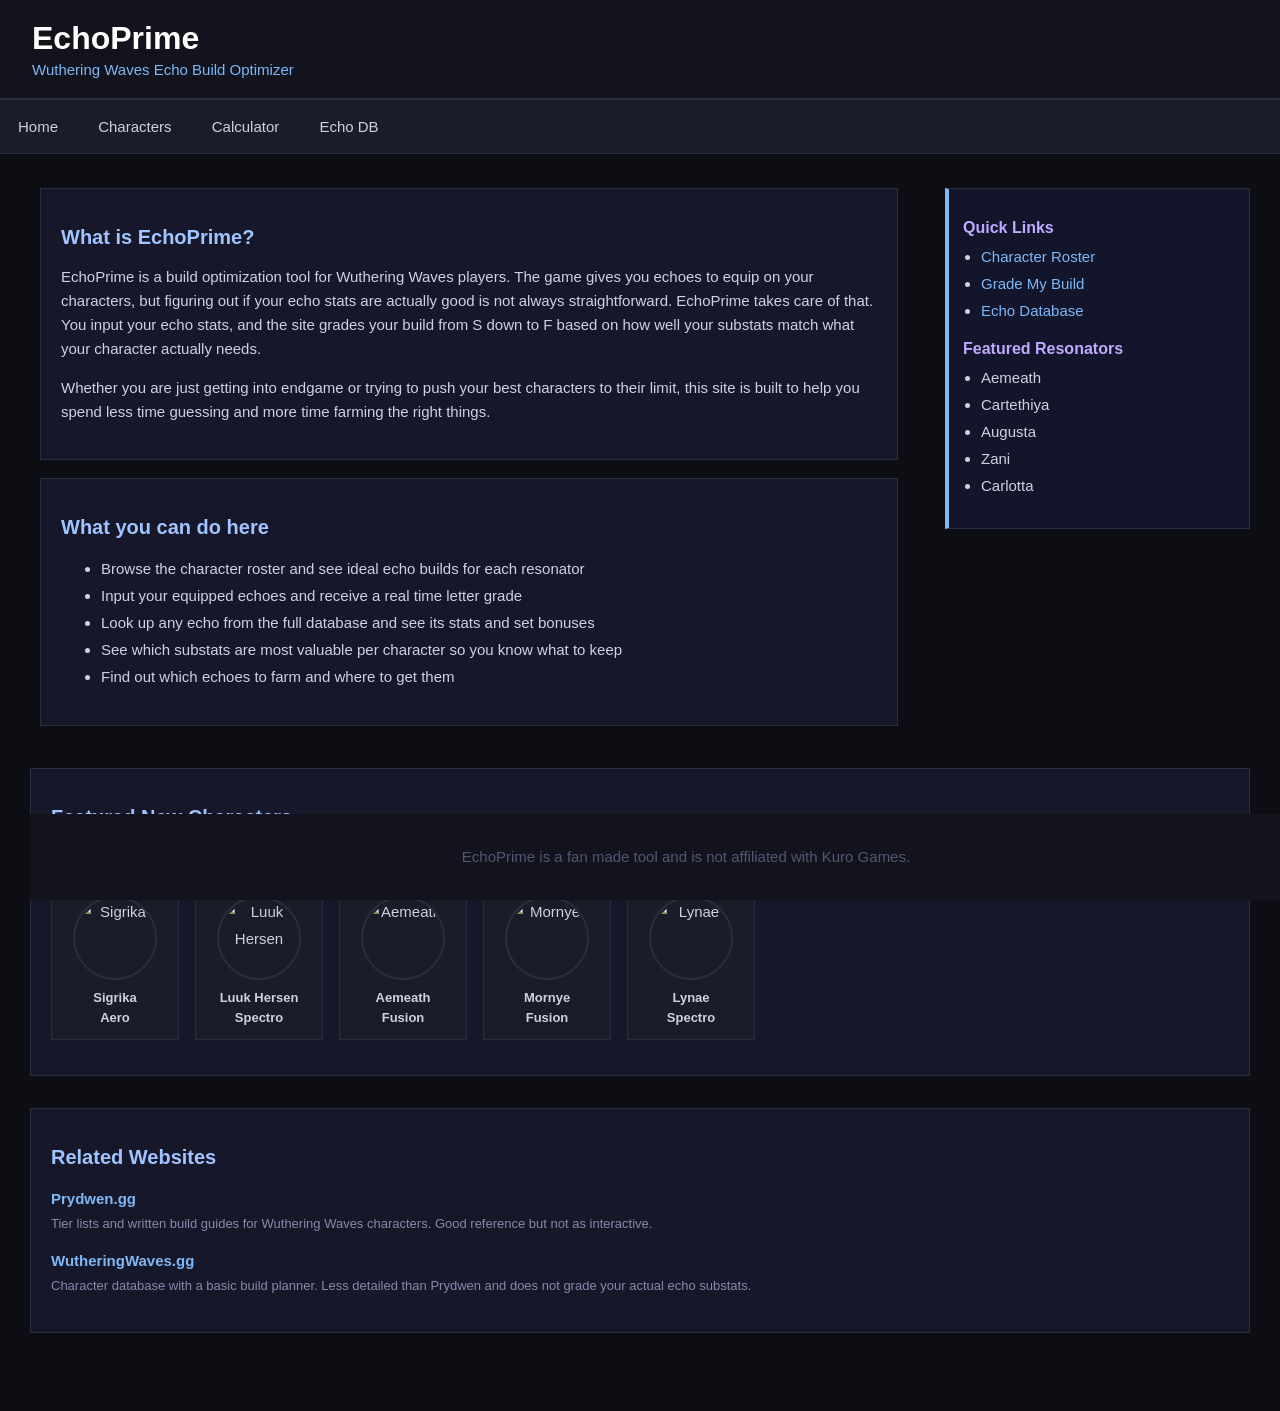
==== index.html @ c1d9895e "Add files via upload" ====
<!DOCTYPE html>
<html lang="en">

    <head>
        <meta charset="UTF-8">
        <meta name="viewport" content="width=device-width, initial-scale=1.0">
        <title>EchoPrime: Home</title>
        <link rel="stylesheet" href="echoprime.css">
    </head>

    <body>

        <header>
            <h1>EchoPrime</h1>
            <h2>Wuthering Waves Echo Build Optimizer</h2>
        </header>

        <nav>
            <ul>
                <li><a href="index.html">Home</a></li>
                <li><a href="characters.html">Characters</a></li>
                <li><a href="calculator.html">Calculator</a></li>
                <li><a href="echodb.html">Echo DB</a></li>
            </ul>
        </nav>

        <div class="wrapper">

            <main>

                <section>
                    <h2>What is EchoPrime?</h2>
                    <p>EchoPrime is a build optimization tool for Wuthering Waves players. The game gives you echoes to equip on your characters, 
                        but figuring out if your echo stats are actually good is not always straightforward. EchoPrime takes care of that. 
                        You input your echo stats, and the site grades your build from S down to F based on how well your substats match what your 
                        character actually needs.</p>

                    <p>Whether you are just getting into endgame or trying to push your best characters to their limit, this site is built 
                        to help you spend less time guessing and more time farming the right things.</p>
                </section>

                <article>
                    <h2>What you can do here</h2>
                    <ul>
                        <li>Browse the character roster and see ideal echo builds for each resonator</li>
                        <li>Input your equipped echoes and receive a real time letter grade</li>
                        <li>Look up any echo from the full database and see its stats and set bonuses</li>
                        <li>See which substats are most valuable per character so you know what to keep</li>
                        <li>Find out which echoes to farm and where to get them</li>
                    </ul>
                </article>

            </main>

            <aside>
                <h3>Quick Links</h3>
                <ul>
                    <li><a href="characters.html">Character Roster</a></li>
                    <li><a href="calculator.html">Grade My Build</a></li>
                    <li><a href="echodb.html">Echo Database</a></li>
                </ul>

                <h3>Featured Resonators</h3>
                <ul>
                    <li>Aemeath</li>
                    <li>Cartethiya</li>
                    <li>Augusta</li>
                    <li>Zani</li>
                    <li>Carlotta</li>
                </ul>
            </aside>

            <div class="clear"></div>

            <section class="chars">
                <h2>Featured New Characters</h2>
                <p>Click a character to view their recommended echo build and grade your own setup.</p>

                <ul class="char-grid">

                    <li class="char-card">
                        <a href="characters.html#Sigrika">
                            <img src="img/sigrika.png" alt="Sigrika" width="80" height="80">
                            <p>Sigrika</p>
                            <p class="char-element">Aero</p>
                        </a>
                    </li>

                    <li class="char-card">
                        <a href="characters.html#LuukHersen">
                            <img src="img/luuk_hersen.png" alt="Luuk Hersen" width="80" height="80">
                            <p>Luuk Hersen</p>
                            <p class="char-element">Spectro</p>
                        </a>
                    </li>

                    <li class="char-card">
                        <a href="characters.html#Aemeath">
                            <img src="img/aemeath.png" alt="Aemeath" width="80" height="80">
                            <p>Aemeath</p>
                            <p class="char-element">Fusion</p>
                        </a>
                    </li>

                    <li class="char-card">
                        <a href="characters.html#Mornye">
                            <img src="img/mornye.png" alt="Mornye" width="80" height="80">
                            <p>Mornye</p>
                            <p class="char-element">Fusion</p>
                        </a>
                    </li>

                    <li class="char-card">
                        <a href="characters.html#Lynae">
                            <img src="img/lynae.png" alt="Lynae" width="80" height="80">
                            <p>Lynae</p>
                            <p class="char-element">Spectro</p>
                        </a>
                    </li>

                </ul>
            </section>

            <div class="clear"></div>

            <section class="related">
                <h2>Related Websites</h2>
                <ul class="related-list">
                    <li>
                        <a href="https://www.prydwen.gg/wuthering-waves/" target="_blank">Prydwen.gg</a>
                        <p>Tier lists and written build guides for Wuthering Waves characters. Good reference but not as interactive.</p>
                    </li>
                    <li>
                        <a href="https://wutheringwaves.gg/" target="_blank">WutheringWaves.gg</a>
                        <p>Character database with a basic build planner. Less detailed than Prydwen and does not grade your actual echo substats.</p>
                    </li>
                </ul>
            </section>

            <div class="clear"></div>

            <footer>
                <p>EchoPrime is a fan made tool and is not affiliated with Kuro Games.</p>
            </footer>

        </div>

    </body>

</html>
---- echoprime.css ----
/* echoprime.css */

body {
    background-color: #0d0e14;
    font-family: Arial, sans-serif;
    margin: 0px;
    padding: 0px;
    color: #d0d0e0;
    min-height: 100vh;
}

a:link {
    color: #7eb8f7;
    text-decoration: none;
}

a:visited {
    color: #7eb8f7;
    text-decoration: none;
}

a:hover {
    color: #b89bff;
    text-decoration: underline;
}

a:active {
    color: #b89bff;
    text-decoration: underline;
}

h1 {
    color: #ffffff;
    font-size: 32px;
    margin: 0px;
}

h2 {
    color: #a0c4ff;
    font-size: 20px;
}

h3 {
    color: #c0aaff;
    font-size: 16px;
    margin-bottom: 6px;
}

p {
    font-size: 15px;
    line-height: 1.6;
}

ul {
    font-size: 15px;
    line-height: 1.8;
}

.left {
    float: left;
}

.right {
    float: right;
}

.clear {
    clear: both;
}

/* Semantic Elements */

header {
    background-color: #12131c;
    padding: 20px 32px;
    border-bottom: 2px solid #2a2d42;
}

header h2 {
    color: #7eb8f7;
    font-size: 15px;
    font-weight: normal;
    margin: 4px 0px 0px 0px;
}

nav {
    background-color: #1a1c28;
    padding: 0px;
    border-bottom: 1px solid #2a2d42;
}

nav ul {
    list-style-type: none;
    padding: 0px;
    margin: 0px;
}

nav ul li {
    display: inline-block;
}

nav ul li a:link,
nav ul li a:visited {
    display: block;
    padding: 13px 18px;
    color: #d0d0e0;
    text-decoration: none;
}

nav ul li a:hover {
    background-color: #2a2d42;
    color: #b89bff;
    text-decoration: none;
}

.wrapper {
    width: auto;
    margin: 0 auto;
    padding: 10px 30px 60px 30px;
}

main {
    box-sizing: border-box;
    float: left;
    width: 72%;
    padding: 10px;
}

section {
    background-color: #16182a;
    padding: 20px;
    border: 1px solid #2a2d42;
    margin: 0px 0px 18px 0px;
    margin-top: 14px;
}

article {
    background-color: #16182a;
    padding: 20px;
    border: 1px solid #2a2d42;
    margin: 0px 0px 18px 0px;
    margin-top: 14px;
}

aside {
    box-sizing: border-box;
    background-color: #13152b;
    padding: 14px;
    border: 1px solid #2a2d42;
    border-left: 4px solid #7eb8f7;
    float: right;
    width: 25%;
    margin-top: 24px;
    font-size: 14px;
}

aside ul {
    padding-left: 18px;
    margin-top: 4px;
}

/* Character grid */

.chars {
    width: 100%;
    box-sizing: border-box;
}

.char-grid {
    list-style-type: none;
    padding: 0px;
    display: flex;
    flex-wrap: wrap;
    gap: 16px;
    margin-top: 14px;
}

.char-card {
    background-color: #1a1c28;
    border: 1px solid #2a2d42;
    width: 110px;
    text-align: center;
    padding: 10px 8px;
}

.char-card a {
    display: block;
    text-decoration: none;
    color: #d0d0e0;
}

.char-card img {
    display: block;
    margin: 0 auto 8px auto;
    border-radius: 50%;
    border: 2px solid #2a2d42;
    object-fit: cover;
}

.char-card a:hover {
    text-decoration: none;
}

.char-card:hover {
    border-color: #7eb8f7;
}

.char-card p {
    margin: 0px;
    font-size: 13px;
    font-weight: bold;
    color: #d0d0e0;
}

.char-element {
    color: #7eb8f7;
    font-size: 11px;
    font-weight: normal;
    margin-top: 2px;
}

/* Related sites */

.related {
    width: 100%;
    box-sizing: border-box;
}

.related-list {
    list-style-type: none;
    padding: 0px;
}

.related-list li {
    margin-bottom: 12px;
}

.related-list a {
    font-weight: bold;
    font-size: 15px;
}

.related-list p {
    margin: 2px 0px 0px 0px;
    font-size: 13px;
    color: #8888aa;
}

footer {
    clear: both;
    text-align: center;
    font-size: 12px;
    padding: 16px;
    background-color: #12131c;
    color: #555577;
    position: fixed;
    bottom: 0;
    width: 100%;
}

@media screen and (max-width: 700px) {
    main, aside {
        float: none;
        width: auto;
    }
}

@media print {
    nav, footer {
        display: none;
    }

    main {
        width: 100%;
    }
}


/* Characters page */

.region-section {
    margin-bottom: 30px;
    padding: 18px 20px;
    background-color: #16182a;
    border: 1px solid #2a2d42;
}

.region-title {
    color: #b89bff;
    font-size: 20px;
    margin-bottom: 4px;
}

.region-desc {
    font-size: 13px;
    color: #555577;
    margin-bottom: 14px;
}

.char-card {
    background-color: #1a1c28;
    border: 1px solid #2a2d42;
    width: 110px;
    text-align: center;
    padding: 10px 8px;
    cursor: pointer;
}

.char-card:hover {
    border-color: #7eb8f7;
}

.char-card img {
    display: block;
    margin: 0 auto 8px auto;
    border-radius: 50%;
    border: 2px solid #2a2d42;
    object-fit: cover;
}

.char-card-name {
    margin: 0px;
    font-size: 13px;
    font-weight: bold;
    color: #d0d0e0;
}

.char-card.placeholder {
    cursor: default;
    opacity: 0.4;
}

.char-card.placeholder:hover {
    border-color: #2a2d42;
}

.placeholder-icon {
    width: 100px;
    height: 100px;
    line-height: 100px;
    margin: 0 auto 8px auto;
    background-color: #12131c;
    border: 2px dashed #2a2d42;
    border-radius: 50%;
    font-size: 28px;
    color: #3a3d55;
    text-align: center;
}

/* Character detail view */

.char-detail {
    margin-top: 14px;
}

.detail-back {
    margin-bottom: 14px;
    font-size: 14px;
}

.detail-body {
    display: flex;
    gap: 24px;
    align-items: flex-start;
    flex-wrap: wrap;
}

.detail-left {
    width: 220px;
    flex-shrink: 0;
}

.detail-portrait-box {
    background-color: #1a1c28;
    border: 1px solid #2a2d42;
    padding: 14px;
    text-align: center;
    margin-bottom: 12px;
}

.detail-portrait-box img {
    display: block;
    margin: 0 auto 10px auto;
    border-radius: 8px;
    border: 2px solid #2a2d42;
    object-fit: cover;
    width: 160px;
    height: 160px;
}

.detail-name {
    font-size: 18px;
    font-weight: bold;
    color: #ffffff;
    margin: 0px;
}

.detail-element {
    font-size: 13px;
    color: #7eb8f7;
    margin: 2px 0px 0px 0px;
}

.terminal-box {
    background-color: #12131c;
    border: 1px solid #2a2d42;
    border-top: 3px solid #7eb8f7;
}

.terminal-header {
    background-color: #1a1c28;
    padding: 6px 12px;
    border-bottom: 1px solid #2a2d42;
}

.terminal-label {
    font-size: 11px;
    font-weight: bold;
    letter-spacing: 2px;
    color: #7eb8f7;
    margin: 0px;
}

.terminal-body {
    padding: 10px 12px;
}

.terminal-row {
    display: flex;
    justify-content: space-between;
    padding: 5px 0px;
    border-bottom: 1px solid #1e2035;
    font-size: 13px;
}

.terminal-key {
    color: #555577;
}

.terminal-val {
    color: #d0d0e0;
    text-align: right;
    max-width: 60%;
}

/* Echo slots */

.detail-right {
    flex: 1;
    min-width: 280px;
}

.detail-right h2 {
    margin-bottom: 12px;
}

.echo-slots {
    display: flex;
    flex-direction: column;
    gap: 10px;
}

.echo-slot {
    background-color: #1a1c28;
    border: 1px solid #2a2d42;
    border-left: 4px solid #2a2d42;
    padding: 12px 14px;
}

.echo-slot.cost-4 {
    border-left-color: #b89bff;
}

.echo-slot.cost-3 {
    border-left-color: #7eb8f7;
}

.echo-slot.cost-1 {
    border-left-color: #555577;
}

.echo-cost-badge {
    font-size: 11px;
    font-weight: bold;
    letter-spacing: 1px;
    color: #555577;
    text-transform: uppercase;
}

.echo-name {
    font-size: 15px;
    font-weight: bold;
    color: #d0d0e0;
    margin: 4px 0px 6px 0px;
}

.echo-main {
    font-size: 13px;
    color: #a0c4ff;
    margin: 0px 0px 3px 0px;
}

.echo-subs {
    font-size: 12px;
    color: #555577;
    margin: 0px;
}

.detail-note {
    margin-top: 14px;
    padding: 10px 14px;
    background-color: #12131c;
    border: 1px solid #2a2d42;
    font-size: 13px;
    color: #555577;
}
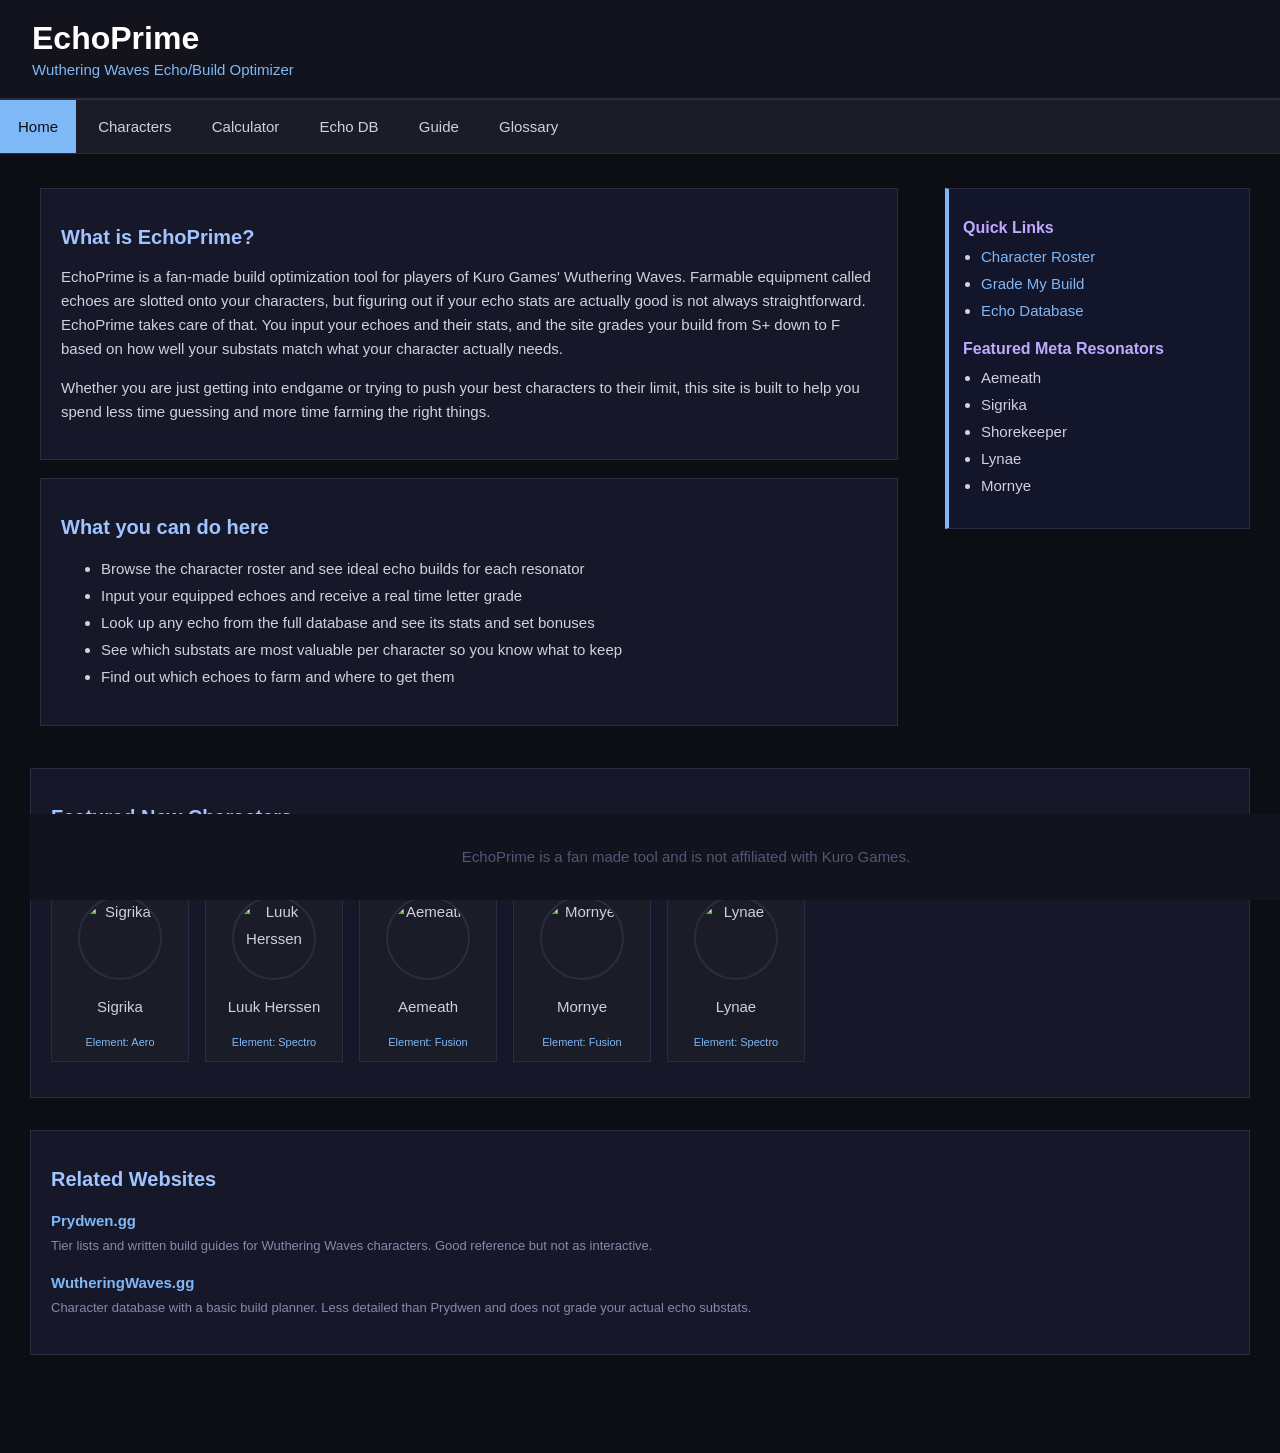
==== commit 9cbf018f: "Add files via upload" ====
--- a/index.html
+++ b/index.html
@@ -12,7 +12,7 @@
 
         <header>
             <h1>EchoPrime</h1>
-            <h2>Wuthering Waves Echo Build Optimizer</h2>
+            <h2>Wuthering Waves Echo/Build Optimizer</h2>
         </header>
 
         <nav>
@@ -21,19 +21,21 @@
                 <li><a href="characters.html">Characters</a></li>
                 <li><a href="calculator.html">Calculator</a></li>
                 <li><a href="echodb.html">Echo DB</a></li>
+                <li><a href="guide.html">Guide</a></li>
+                <li><a href="glossary.html">Glossary</a></li>
             </ul>
         </nav>
 
         <div class="wrapper">
 
-            <main>
+            <main class="index-main">
 
                 <section>
                     <h2>What is EchoPrime?</h2>
-                    <p>EchoPrime is a build optimization tool for Wuthering Waves players. The game gives you echoes to equip on your characters, 
-                        but figuring out if your echo stats are actually good is not always straightforward. EchoPrime takes care of that. 
-                        You input your echo stats, and the site grades your build from S down to F based on how well your substats match what your 
-                        character actually needs.</p>
+                    <p>EchoPrime is a fan-made build optimization tool for players of Kuro Games' Wuthering Waves. 
+                        Farmable equipment called echoes are slotted onto your characters, but figuring out if your echo stats are actually good 
+                        is not always straightforward. EchoPrime takes care of that. You input your echoes and their stats, and the site 
+                        grades your build from S+ down to F based on how well your substats match what your character actually needs.</p>
 
                     <p>Whether you are just getting into endgame or trying to push your best characters to their limit, this site is built 
                         to help you spend less time guessing and more time farming the right things.</p>
@@ -60,13 +62,13 @@
                     <li><a href="echodb.html">Echo Database</a></li>
                 </ul>
 
-                <h3>Featured Resonators</h3>
+                <h3>Featured Meta Resonators</h3>
                 <ul>
                     <li>Aemeath</li>
-                    <li>Cartethiya</li>
-                    <li>Augusta</li>
-                    <li>Zani</li>
-                    <li>Carlotta</li>
+                    <li>Sigrika</li>
+                    <li>Shorekeeper</li>
+                    <li>Lynae</li>
+                    <li>Mornye</li>
                 </ul>
             </aside>
 
@@ -80,41 +82,41 @@
 
                     <li class="char-card">
                         <a href="characters.html#Sigrika">
-                            <img src="img/sigrika.png" alt="Sigrika" width="80" height="80">
+                            <img src="Sigrika_Icon.webp" alt="Sigrika" width="80" height="80">
                             <p>Sigrika</p>
-                            <p class="char-element">Aero</p>
+                            <p class="char-element">Element: Aero</p>
                         </a>
                     </li>
 
                     <li class="char-card">
-                        <a href="characters.html#LuukHersen">
-                            <img src="img/luuk_hersen.png" alt="Luuk Hersen" width="80" height="80">
-                            <p>Luuk Hersen</p>
-                            <p class="char-element">Spectro</p>
+                        <a href="characters.html#LuukHerssen">
+                            <img src="Luuk_Icon.webp" alt="Luuk Herssen" width="80" height="80">
+                            <p>Luuk Herssen</p>
+                            <p class="char-element">Element: Spectro</p>
                         </a>
                     </li>
 
                     <li class="char-card">
                         <a href="characters.html#Aemeath">
-                            <img src="img/aemeath.png" alt="Aemeath" width="80" height="80">
+                            <img src="Aemeath_Icon.webp" alt="Aemeath" width="80" height="80">
                             <p>Aemeath</p>
-                            <p class="char-element">Fusion</p>
+                            <p class="char-element">Element: Fusion</p>
                         </a>
                     </li>
 
                     <li class="char-card">
                         <a href="characters.html#Mornye">
-                            <img src="img/mornye.png" alt="Mornye" width="80" height="80">
+                            <img src="Mornye_Icon.webp" alt="Mornye" width="80" height="80">
                             <p>Mornye</p>
-                            <p class="char-element">Fusion</p>
+                            <p class="char-element">Element: Fusion</p>
                         </a>
                     </li>
 
                     <li class="char-card">
                         <a href="characters.html#Lynae">
-                            <img src="img/lynae.png" alt="Lynae" width="80" height="80">
+                            <img src="Lynae_Icon.webp" alt="Lynae" width="80" height="80">
                             <p>Lynae</p>
-                            <p class="char-element">Spectro</p>
+                            <p class="char-element">Element: Spectro</p>
                         </a>
                     </li>
 
@@ -143,8 +145,17 @@
                 <p>EchoPrime is a fan made tool and is not affiliated with Kuro Games.</p>
             </footer>
 
+            <script>
+            const navLinks = document.querySelectorAll('nav ul li a');
+            navLinks.forEach(function(link) {
+                if (link.href === window.location.href) {
+                    link.classList.add('active');
+                }
+            });
+        </script>
+
         </div>
 
     </body>
 
-</html>
+</html>
--- a/echoprime.css
+++ b/echoprime.css
@@ -1,4 +1,6 @@
 /* echoprime.css */
+
+/* Base */
 
 body {
     background-color: #0d0e14;
@@ -68,7 +70,7 @@
     clear: both;
 }
 
-/* Semantic Elements */
+/* Header */
 
 header {
     background-color: #12131c;
@@ -83,6 +85,8 @@
     margin: 4px 0px 0px 0px;
 }
 
+/* Nav */
+
 nav {
     background-color: #1a1c28;
     padding: 0px;
@@ -113,17 +117,29 @@
     text-decoration: none;
 }
 
+nav ul li a.active {
+    background-color: #7eb8f7;
+    color: #0d0e14;
+}
+
+/* Wrapper */
+
 .wrapper {
     width: auto;
     margin: 0 auto;
-    padding: 10px 30px 60px 30px;
-}
+    padding: 10px 30px 80px 30px;
+}
+
+/* Main layout */
 
 main {
     box-sizing: border-box;
+    padding: 10px;
+}
+
+.index-main {
     float: left;
     width: 72%;
-    padding: 10px;
 }
 
 section {
@@ -157,93 +173,6 @@
 aside ul {
     padding-left: 18px;
     margin-top: 4px;
-}
-
-/* Character grid */
-
-.chars {
-    width: 100%;
-    box-sizing: border-box;
-}
-
-.char-grid {
-    list-style-type: none;
-    padding: 0px;
-    display: flex;
-    flex-wrap: wrap;
-    gap: 16px;
-    margin-top: 14px;
-}
-
-.char-card {
-    background-color: #1a1c28;
-    border: 1px solid #2a2d42;
-    width: 110px;
-    text-align: center;
-    padding: 10px 8px;
-}
-
-.char-card a {
-    display: block;
-    text-decoration: none;
-    color: #d0d0e0;
-}
-
-.char-card img {
-    display: block;
-    margin: 0 auto 8px auto;
-    border-radius: 50%;
-    border: 2px solid #2a2d42;
-    object-fit: cover;
-}
-
-.char-card a:hover {
-    text-decoration: none;
-}
-
-.char-card:hover {
-    border-color: #7eb8f7;
-}
-
-.char-card p {
-    margin: 0px;
-    font-size: 13px;
-    font-weight: bold;
-    color: #d0d0e0;
-}
-
-.char-element {
-    color: #7eb8f7;
-    font-size: 11px;
-    font-weight: normal;
-    margin-top: 2px;
-}
-
-/* Related sites */
-
-.related {
-    width: 100%;
-    box-sizing: border-box;
-}
-
-.related-list {
-    list-style-type: none;
-    padding: 0px;
-}
-
-.related-list li {
-    margin-bottom: 12px;
-}
-
-.related-list a {
-    font-weight: bold;
-    font-size: 15px;
-}
-
-.related-list p {
-    margin: 2px 0px 0px 0px;
-    font-size: 13px;
-    color: #8888aa;
 }
 
 footer {
@@ -258,49 +187,21 @@
     width: 100%;
 }
 
-@media screen and (max-width: 700px) {
-    main, aside {
-        float: none;
-        width: auto;
-    }
-}
-
-@media print {
-    nav, footer {
-        display: none;
-    }
-
-    main {
-        width: 100%;
-    }
-}
-
-
-/* Characters page */
-
-.region-section {
-    margin-bottom: 30px;
-    padding: 18px 20px;
-    background-color: #16182a;
-    border: 1px solid #2a2d42;
-}
-
-.region-title {
-    color: #b89bff;
-    font-size: 20px;
-    margin-bottom: 4px;
-}
-
-.region-desc {
-    font-size: 13px;
-    color: #555577;
-    margin-bottom: 14px;
+/* Character grid */
+
+.char-grid {
+    list-style-type: none;
+    padding: 0px;
+    display: flex;
+    flex-wrap: wrap;
+    gap: 16px;
+    margin-top: 14px;
 }
 
 .char-card {
     background-color: #1a1c28;
     border: 1px solid #2a2d42;
-    width: 110px;
+    width: 120px;
     text-align: center;
     padding: 10px 8px;
     cursor: pointer;
@@ -308,6 +209,16 @@
 
 .char-card:hover {
     border-color: #7eb8f7;
+}
+
+.char-card a {
+    display: block;
+    text-decoration: none;
+    color: #d0d0e0;
+}
+
+.char-card a:hover {
+    text-decoration: none;
 }
 
 .char-card img {
@@ -323,6 +234,13 @@
     font-size: 13px;
     font-weight: bold;
     color: #d0d0e0;
+}
+
+.char-element {
+    color: #7eb8f7;
+    font-size: 11px;
+    margin-top: 2px;
+    margin-bottom: 0px;
 }
 
 .char-card.placeholder {
@@ -347,6 +265,59 @@
     text-align: center;
 }
 
+/* Homepage sections */
+
+.chars {
+    width: 100%;
+    box-sizing: border-box;
+}
+
+.related {
+    width: 100%;
+    box-sizing: border-box;
+}
+
+.related-list {
+    list-style-type: none;
+    padding: 0px;
+}
+
+.related-list li {
+    margin-bottom: 12px;
+}
+
+.related-list a {
+    font-weight: bold;
+    font-size: 15px;
+}
+
+.related-list p {
+    margin: 2px 0px 0px 0px;
+    font-size: 13px;
+    color: #8888aa;
+}
+
+/* Region sections */
+
+.region-section {
+    margin-bottom: 30px;
+    padding: 18px 20px;
+    background-color: #16182a;
+    border: 1px solid #2a2d42;
+}
+
+.region-title {
+    color: #b89bff;
+    font-size: 20px;
+    margin-bottom: 4px;
+}
+
+.region-desc {
+    font-size: 13px;
+    color: #555577;
+    margin-bottom: 14px;
+}
+
 /* Character detail view */
 
 .char-detail {
@@ -360,14 +331,39 @@
 
 .detail-body {
     display: flex;
-    gap: 24px;
+    gap: 18px;
     align-items: flex-start;
     flex-wrap: wrap;
 }
 
-.detail-left {
-    width: 220px;
+.detail-col {
+    box-sizing: border-box;
+}
+
+.detail-col-left {
+    width: 200px;
     flex-shrink: 0;
+}
+
+.detail-col-mid {
+    width: 260px;
+    flex-shrink: 0;
+}
+
+.detail-col-right {
+    flex: 1;
+    min-width: 260px;
+}
+
+.detail-col-title {
+    color: #7eb8f7;
+    font-size: 14px;
+    font-weight: bold;
+    letter-spacing: 1px;
+    text-transform: uppercase;
+    margin: 0px 0px 8px 0px;
+    padding-bottom: 4px;
+    border-bottom: 1px solid #2a2d42;
 }
 
 .detail-portrait-box {
@@ -375,7 +371,7 @@
     border: 1px solid #2a2d42;
     padding: 14px;
     text-align: center;
-    margin-bottom: 12px;
+    margin-bottom: 10px;
 }
 
 .detail-portrait-box img {
@@ -384,8 +380,8 @@
     border-radius: 8px;
     border: 2px solid #2a2d42;
     object-fit: cover;
-    width: 160px;
-    height: 160px;
+    width: 140px;
+    height: 140px;
 }
 
 .detail-name {
@@ -401,10 +397,120 @@
     margin: 2px 0px 0px 0px;
 }
 
+.detail-info-box {
+    background-color: #12131c;
+    border: 1px solid #2a2d42;
+    padding: 10px 12px;
+    margin-top: 10px;
+}
+
+.info-row {
+    display: flex;
+    justify-content: space-between;
+    padding: 5px 0px;
+    border-bottom: 1px solid #1e2035;
+    font-size: 13px;
+}
+
+.info-key {
+    color: #555577;
+}
+
+.info-val {
+    color: #d0d0e0;
+    text-align: right;
+}
+
+.detail-guide-link {
+    margin-top: 12px;
+    font-size: 13px;
+    text-align: center;
+}
+
+.weapon-box {
+    background-color: #1a1c28;
+    border: 1px solid #2a2d42;
+    border-left: 4px solid #b89bff;
+    padding: 12px 14px;
+}
+
+.weapon-name {
+    font-size: 15px;
+    font-weight: bold;
+    color: #d0d0e0;
+    margin: 0px 0px 4px 0px;
+}
+
+.weapon-type {
+    font-size: 12px;
+    color: #7eb8f7;
+    margin: 0px 0px 8px 0px;
+    text-transform: uppercase;
+    letter-spacing: 1px;
+}
+
+.weapon-note {
+    font-size: 13px;
+    color: #8888aa;
+    margin: 0px;
+    line-height: 1.6;
+}
+
+.mechanic-box {
+    background-color: #1a1c28;
+    border: 1px solid #2a2d42;
+    border-left: 4px solid #7eb8f7;
+    padding: 12px 14px;
+}
+
+.mechanic-name {
+    font-size: 14px;
+    font-weight: bold;
+    color: #d0d0e0;
+    margin: 0px 0px 6px 0px;
+}
+
+.mechanic-desc {
+    font-size: 13px;
+    color: #8888aa;
+    margin: 0px;
+    line-height: 1.65;
+}
+
+.node-list {
+    display: flex;
+    flex-direction: column;
+    gap: 8px;
+}
+
+.node-item {
+    background-color: #1a1c28;
+    border: 1px solid #2a2d42;
+    border-left: 4px solid #555577;
+    padding: 10px 14px;
+}
+
+.node-header {
+    font-size: 13px;
+    font-weight: bold;
+    color: #b89bff;
+    margin: 0px 0px 5px 0px;
+}
+
+.node-desc {
+    font-size: 13px;
+    color: #8888aa;
+    margin: 0px;
+    line-height: 1.65;
+}
+
+/* Terminal box */
+
 .terminal-box {
     background-color: #12131c;
     border: 1px solid #2a2d42;
     border-top: 3px solid #7eb8f7;
+    margin-top: 10px;
 }
 
 .terminal-header {
@@ -419,6 +525,7 @@
     letter-spacing: 2px;
     color: #7eb8f7;
     margin: 0px;
+    text-transform: uppercase;
 }
 
 .terminal-body {
@@ -443,74 +550,881 @@
     max-width: 60%;
 }
 
-/* Echo slots */
-
-.detail-right {
+/* Guide page detail layout */
+
+.guide-detail-body {
+    display: flex;
+    gap: 24px;
+    align-items: flex-start;
+    flex-wrap: wrap;
+}
+
+.guide-left {
+    width: 220px;
+    flex-shrink: 0;
+}
+
+.guide-right {
     flex: 1;
     min-width: 280px;
 }
 
-.detail-right h2 {
+.guide-right h2 {
     margin-bottom: 12px;
 }
 
-.echo-slots {
+/* Media queries */
+
+@media screen and (max-width: 700px) {
+    main, aside {
+        float: none;
+        width: auto;
+    }
+
+    .detail-col-left, .detail-col-mid, .detail-col-right {
+        width: 100%;
+    }
+
+    .guide-left, .guide-right {
+        width: 100%;
+    }
+}
+
+@media print {
+    nav, footer {
+        display: none;
+    }
+
+    main {
+        width: 100%;
+    }
+}
+
+/* Echo DB page */
+
+.echo-db-grid {
+    display: flex;
+    flex-wrap: wrap;
+    gap: 12px;
+    margin-top: 14px;
+}
+
+.echo-db-card {
+    background-color: #1a1c28;
+    border: 1px solid #2a2d42;
+    border-left: 4px solid #7eb8f7;
+    padding: 12px 14px;
+    width: 260px;
+    box-sizing: border-box;
+}
+
+.echo-db-card.placeholder-card {
+    border-left-color: #2a2d42;
+    opacity: 0.4;
+}
+
+.echo-db-name {
+    font-size: 14px;
+    font-weight: bold;
+    color: #d0d0e0;
+    margin: 0px 0px 4px 0px;
+}
+
+.echo-db-set {
+    font-size: 12px;
+    color: #b89bff;
+    margin: 0px 0px 4px 0px;
+}
+
+.echo-db-main {
+    font-size: 11px;
+    color: #555577;
+    margin: 0px 0px 4px 0px;
+    line-height: 1.5;
+}
+
+
+
+/* Calculator v2 */
+
+.calc-tabs {
+    display: flex;
+    gap: 0px;
+    border-bottom: 1px solid #2a2d42;
+}
+
+.calc-tab {
+    padding: 10px 20px;
+    font-family: Arial, sans-serif;
+    font-size: 13px;
+    font-weight: bold;
+    letter-spacing: 1px;
+    text-transform: uppercase;
+    color: #555577;
+    background: #12131c;
+    border: 1px solid #2a2d42;
+    border-bottom: none;
+    cursor: pointer;
+    margin-right: 2px;
+}
+
+.calc-tab.active {
+    background: #1a1c28;
+    color: #7eb8f7;
+    border-top: 2px solid #7eb8f7;
+}
+
+.calc-tab-panel {
+    display: none;
+    background-color: #1a1c28;
+    border: 1px solid #2a2d42;
+    border-top: none;
+}
+
+.calc-tab-panel.active {
+    display: block;
+}
+
+.calc-banner-panel {
+    display: flex;
+    min-height: 300px;
+    position: relative;
+    overflow: hidden;
+}
+
+.calc-panel-left {
+    position: relative;
+    z-index: 1;
+    padding: 22px 24px;
+    width: 45%;
+    flex-shrink: 0;
+    box-sizing: border-box;
+}
+
+.calc-panel-right {
+    position: relative;
+    z-index: 1;
+    padding: 22px 24px;
+    flex: 1;
+    box-sizing: border-box;
+}
+
+.calc-panel-divider {
+    position: relative;
+    z-index: 1;
+    width: 1px;
+    background: rgba(42,45,66,0.6);
+    margin: 20px 0px;
+    align-self: stretch;
+}
+
+.calc-char-element {
+    font-size: 11px;
+    font-weight: bold;
+    letter-spacing: 2px;
+    text-transform: uppercase;
+    color: #7eb8f7;
+    margin: 0px 0px 4px 0px;
+}
+
+.calc-char-name {
+    font-size: 26px;
+    font-weight: bold;
+    color: #ffffff;
+    margin: 0px 0px 14px 0px;
+    font-family: Arial, sans-serif;
+}
+
+.calc-stat-panel {
+    background: rgba(10,11,15,0.75);
+    border: 1px solid #2a2d42;
+    padding: 12px 14px;
+}
+
+.calc-stat-row {
+    display: flex;
+    justify-content: space-between;
+    align-items: center;
+    padding: 6px 0px;
+    border-bottom: 1px solid #1e2035;
+    font-size: 13px;
+}
+
+.calc-stat-row:last-child { border-bottom: none; }
+
+.calc-stat-key { color: #7a7d8c; }
+
+.calc-stat-val {
+    color: #d0d0e0;
+    font-weight: bold;
+    display: flex;
+    align-items: center;
+    gap: 4px;
+}
+
+.calc-level-input {
+    width: 52px;
+    background: #0d0e14;
+    border: 1px solid #2a2d42;
+    color: #d0d0e0;
+    padding: 3px 6px;
+    font-size: 13px;
+    font-family: Arial, sans-serif;
+    text-align: center;
+}
+
+.calc-section-title {
+    font-size: 11px;
+    font-weight: bold;
+    letter-spacing: 2px;
+    text-transform: uppercase;
+    color: #555577;
+    margin: 0px 0px 10px 0px;
+}
+
+.calc-weapon-select {
+    width: 100%;
+    background: #0d0e14;
+    border: 1px solid #2a2d42;
+    color: #d0d0e0;
+    padding: 8px 10px;
+    font-size: 14px;
+    font-weight: bold;
+    font-family: Arial, sans-serif;
+    margin-bottom: 14px;
+}
+
+.calc-refine-row {
+    display: flex;
+    gap: 6px;
+    margin-bottom: 14px;
+}
+
+.calc-refine-btn {
+    flex: 1;
+    padding: 7px 0px;
+    background: #0d0e14;
+    border: 1px solid #2a2d42;
+    color: #7a7d8c;
+    font-size: 12px;
+    font-weight: bold;
+    font-family: Arial, sans-serif;
+    cursor: pointer;
+    text-align: center;
+}
+
+.calc-refine-btn.selected {
+    border-color: #b89bff;
+    color: #b89bff;
+    background: rgba(184,155,255,0.08);
+}
+
+.calc-wlevel-row {
+    display: flex;
+    align-items: center;
+    gap: 8px;
+}
+
+.calc-wlevel-label { font-size: 13px; color: #7a7d8c; flex-shrink: 0; }
+
+.calc-wlevel-input {
+    width: 52px;
+    background: #0d0e14;
+    border: 1px solid #2a2d42;
+    color: #d0d0e0;
+    padding: 5px 6px;
+    font-size: 13px;
+    font-family: Arial, sans-serif;
+    text-align: center;
+}
+
+.calc-wlevel-bar {
+    flex: 1;
+    height: 4px;
+    background: #2a2d42;
+    border-radius: 2px;
+    overflow: hidden;
+}
+
+.calc-wlevel-fill {
+    height: 100%;
+    background: #b89bff;
+    border-radius: 2px;
+    transition: width 0.3s;
+}
+
+/* Forte tree */
+
+.forte-panel { padding: 20px 24px; }
+
+.forte-tree {
+    display: flex;
+    justify-content: space-evenly;
+    align-items: flex-end;
+    width: 100%;
+}
+
+.forte-branch {
     display: flex;
     flex-direction: column;
+    align-items: center;
+    flex: 1;
+}
+
+.forte-passive {
+    width: 28px;
+    height: 28px;
+    border-radius: 50%;
+    border: 2px solid #2a2d42;
+    background: #12131c;
+    cursor: pointer;
+    display: flex;
+    align-items: center;
+    justify-content: center;
+    font-size: 9px;
+    color: #3a3d55;
+    margin: 2px 0px;
+    transition: border-color 0.2s, background 0.2s;
+}
+
+.forte-passive.unlocked {
+    border-color: #7eb8f7;
+    background: rgba(126,184,247,0.1);
+    color: #7eb8f7;
+}
+
+.forte-inherent {
+    width: 28px;
+    height: 28px;
+    border-radius: 50%;
+    border: 2px solid #2a2d42;
+    background: #12131c;
+    cursor: pointer;
+    display: flex;
+    align-items: center;
+    justify-content: center;
+    font-size: 8px;
+    color: #3a3d55;
+    margin: 2px 0px;
+    transition: border-color 0.2s, background 0.2s;
+    text-align: center;
+    line-height: 1.1;
+}
+
+.forte-inherent.unlocked {
+    border-color: #b89bff;
+    background: rgba(184,155,255,0.1);
+    color: #b89bff;
+}
+
+.forte-connector {
+    width: 1px;
+    height: 14px;
+    background: #2a2d42;
+}
+
+.forte-diamond {
+    width: 44px;
+    height: 44px;
+    background: #12131c;
+    border: 2px solid #2a2d42;
+    transform: rotate(45deg);
+    margin: 6px auto;
+    flex-shrink: 0;
+}
+
+.forte-level-input {
+    width: 52px;
+    background: #0d0e14;
+    border: 1px solid #2a2d42;
+    color: #d0d0e0;
+    padding: 4px 0px;
+    font-size: 12px;
+    font-family: Arial, sans-serif;
+    text-align: center;
+    margin-top: 4px;
+}
+
+.forte-skill-label {
+    font-size: 10px;
+    color: #7a7d8c;
+    text-align: center;
+    margin-top: 4px;
+    max-width: 90px;
+    line-height: 1.3;
+}
+
+/* Echo tab */
+
+.echo-panel { padding: 18px 22px; }
+
+.echo-cost-warning {
+    font-size: 12px;
+    color: #f87171;
+    margin: 6px 0px 0px 0px;
+    display: none;
+}
+
+.echo-slots-grid {
+    display: flex;
+    flex-wrap: wrap;
     gap: 10px;
-}
-
-.echo-slot {
-    background-color: #1a1c28;
+    margin-top: 12px;
+}
+
+.echo-input-slot {
+    background-color: #12131c;
+    border: 1px solid #2a2d42;
+    border-left: 4px solid #2a2d42;
+    padding: 12px 12px;
+    width: calc(50% - 5px);
+    box-sizing: border-box;
+}
+
+.echo-input-slot:first-child {
+    border-left-color: #b89bff;
+    width: 100%;
+}
+
+.echo-slot-title {
+    font-size: 11px;
+    font-weight: bold;
+    letter-spacing: 1px;
+    text-transform: uppercase;
+    color: #555577;
+    margin: 0px 0px 8px 0px;
+}
+
+.echo-name-wrap {
+    position: relative;
+    margin-bottom: 6px;
+}
+
+.echo-name-input {
+    width: 100%;
+    background: #0d0e14;
+    border: 1px solid #2a2d42;
+    color: #d0d0e0;
+    padding: 6px 8px;
+    font-size: 13px;
+    font-family: Arial, sans-serif;
+    box-sizing: border-box;
+}
+
+.echo-autocomplete {
+    position: absolute;
+    top: 100%;
+    left: 0;
+    right: 0;
+    background: #12131c;
+    border: 1px solid #2a2d42;
+    z-index: 50;
+    max-height: 140px;
+    overflow-y: auto;
+    display: none;
+}
+
+.echo-autocomplete-item {
+    padding: 6px 10px;
+    font-size: 12px;
+    color: #d0d0e0;
+    cursor: pointer;
+}
+
+.echo-autocomplete-item:hover {
+    background: #1a1c28;
+    color: #7eb8f7;
+}
+
+.ci-row {
+    display: flex;
+    align-items: center;
+    justify-content: space-between;
+    margin-bottom: 6px;
+    gap: 8px;
+}
+
+.ci-label { font-size: 13px; color: #d0d0e0; flex-shrink: 0; }
+
+.ci-select {
+    flex: 1;
+    background: #0d0e14;
+    border: 1px solid #2a2d42;
+    color: #d0d0e0;
+    padding: 5px 6px;
+    font-size: 12px;
+    font-family: Arial, sans-serif;
+}
+
+.ci-sublabel {
+    font-size: 11px;
+    font-weight: bold;
+    letter-spacing: 1px;
+    text-transform: uppercase;
+    color: #555577;
+    margin: 8px 0px 4px 0px;
+}
+
+.ci-sub-row {
+    display: flex;
+    gap: 5px;
+    margin-bottom: 3px;
+}
+
+.ci-sub-sel {
+    flex: 2;
+    background: #0d0e14;
+    border: 1px solid #2a2d42;
+    color: #d0d0e0;
+    padding: 4px 5px;
+    font-size: 11px;
+    font-family: Arial, sans-serif;
+}
+
+.ci-sub-val {
+    flex: 1;
+    background: #0d0e14;
+    border: 1px solid #2a2d42;
+    color: #d0d0e0;
+    padding: 4px 5px;
+    font-size: 11px;
+    font-family: Arial, sans-serif;
+    text-align: center;
+}
+
+.ci-note { font-size: 11px; color: #555577; margin: 4px 0px 0px 0px; }
+
+/* Resonance chain tab */
+
+.chain-panel { padding: 20px 24px; }
+
+.chain-row {
+    display: flex;
+    align-items: flex-start;
+    gap: 0px;
+    overflow-x: auto;
+    padding-bottom: 8px;
+}
+
+.chain-item {
+    display: flex;
+    flex-direction: column;
+    align-items: center;
+    flex-shrink: 0;
+}
+
+.chain-diamond {
+    width: 48px;
+    height: 48px;
+    background: #12131c;
+    border: 2px solid #2a2d42;
+    transform: rotate(45deg);
+    display: flex;
+    align-items: center;
+    justify-content: center;
+    cursor: pointer;
+    transition: border-color 0.2s, background 0.2s;
+    flex-shrink: 0;
+}
+
+.chain-diamond.unlocked {
+    border-color: #b89bff;
+    background: rgba(184,155,255,0.1);
+}
+
+.chain-diamond-label {
+    transform: rotate(-45deg);
+    font-size: 11px;
+    font-weight: bold;
+    color: #3a3d55;
+    font-family: Arial, sans-serif;
+}
+
+.chain-diamond.unlocked .chain-diamond-label {
+    color: #b89bff;
+}
+
+/* Grade result */
+
+.grade-panel {
+    padding: 18px 22px;
+    background: #12131c;
+    border: 1px solid #2a2d42;
+    border-top: 3px solid #7eb8f7;
+    margin-top: 14px;
+}
+
+.grade-result-inner {
+    display: flex;
+    gap: 28px;
+    align-items: flex-start;
+    flex-wrap: wrap;
+}
+
+.grade-big-display { text-align: center; min-width: 90px; }
+
+.grade-result-label {
+    font-size: 11px;
+    font-weight: bold;
+    letter-spacing: 2px;
+    color: #555577;
+    text-transform: uppercase;
+    margin: 0px 0px 4px 0px;
+}
+
+.grade-letter {
+    font-size: 68px;
+    font-weight: bold;
+    font-family: Arial, sans-serif;
+    line-height: 1;
+    margin: 0px;
+}
+
+.grade-score { font-size: 13px; color: #555577; margin: 5px 0px 0px 0px; }
+
+.grade-breakdown { flex: 1; min-width: 180px; }
+
+.grade-breakdown-title {
+    font-size: 11px;
+    font-weight: bold;
+    letter-spacing: 1px;
+    text-transform: uppercase;
+    color: #7eb8f7;
+    margin: 0px 0px 8px 0px;
+}
+
+.grade-row {
+    display: flex;
+    justify-content: space-between;
+    font-size: 13px;
+    padding: 5px 0px;
+    border-bottom: 1px solid #1e2035;
+    color: #d0d0e0;
+}
+
+
+.echo-db-icon {
+    width: 48px;
+    height: 48px;
+    background: #12131c;
+    border: 1px solid #2a2d42;
+    margin-bottom: 8px;
+    flex-shrink: 0;
+}
+
+
+/* Guide echo slots */
+
+.guide-echo-slots {
+    display: flex;
+    flex-wrap: wrap;
+    gap: 10px;
+    margin-top: 14px;
+}
+
+.guide-echo-slot {
+    background-color: #12131c;
     border: 1px solid #2a2d42;
     border-left: 4px solid #2a2d42;
     padding: 12px 14px;
-}
-
-.echo-slot.cost-4 {
-    border-left-color: #b89bff;
-}
-
-.echo-slot.cost-3 {
-    border-left-color: #7eb8f7;
-}
-
-.echo-slot.cost-1 {
-    border-left-color: #555577;
-}
-
-.echo-cost-badge {
+    width: calc(50% - 5px);
+    box-sizing: border-box;
+    min-width: 180px;
+}
+
+.guide-echo-cost-4 { border-left-color: #b89bff; }
+.guide-echo-cost-3 { border-left-color: #7eb8f7; }
+.guide-echo-cost-1 { border-left-color: #555577; }
+
+.guide-echo-cost-label {
     font-size: 11px;
     font-weight: bold;
     letter-spacing: 1px;
+    text-transform: uppercase;
     color: #555577;
-    text-transform: uppercase;
-}
-
-.echo-name {
-    font-size: 15px;
-    font-weight: bold;
-    color: #d0d0e0;
-    margin: 4px 0px 6px 0px;
-}
-
-.echo-main {
+    margin: 0px 0px 4px 0px;
+}
+
+.guide-echo-cost-4 .guide-echo-cost-label { color: #b89bff; }
+.guide-echo-cost-3 .guide-echo-cost-label { color: #7eb8f7; }
+
+.guide-echo-name {
+    font-size: 14px;
+    font-weight: bold;
+    color: #d0d0e0;
+    margin: 0px 0px 6px 0px;
+}
+
+.guide-echo-main {
     font-size: 13px;
     color: #a0c4ff;
-    margin: 0px 0px 3px 0px;
-}
-
-.echo-subs {
+    margin: 0px 0px 6px 0px;
+}
+
+.guide-echo-subs {
     font-size: 12px;
     color: #555577;
+    line-height: 1.5;
     margin: 0px;
 }
 
-.detail-note {
+
+/* Glossary page */
+
+.gloss-grid {
+    display: flex;
+    flex-wrap: wrap;
+    gap: 12px;
     margin-top: 14px;
+}
+
+.gloss-card {
+    background-color: #1a1c28;
+    border: 1px solid #2a2d42;
+    border-left: 4px solid #7eb8f7;
+    padding: 14px 16px;
+    width: calc(50% - 6px);
+    box-sizing: border-box;
+}
+
+.gloss-term {
+    font-size: 15px;
+    font-weight: bold;
+    color: #d0d0e0;
+    margin: 0px 0px 4px 0px;
+}
+
+.gloss-tag {
+    font-size: 11px;
+    font-weight: bold;
+    letter-spacing: 1px;
+    text-transform: uppercase;
+    color: #555577;
+    margin: 0px 0px 8px 0px;
+}
+
+.gloss-def {
+    font-size: 13px;
+    color: #8888aa;
+    line-height: 1.6;
+    margin: 0px;
+}
+
+
+/* Inline style replacements */
+
+.hidden        { display: none; }
+.detail-back   { margin-top: 14px; }
+.chain-note    { margin-bottom: 16px; }
+.search-wrap   { margin-top: 12px; }
+.combat-title  { margin-top: 18px; }
+.res-mode-box  { display: none; margin-top: 12px; }
+.mechanic-box-purple { border-left-color: #b89bff; }
+
+.class-calamity { color: #b89bff; }
+.class-overlord { color: #7eb8f7; }
+.class-elite    { color: #7eb8f7; }
+.class-common   { color: #555577; }
+
+.class-desc {
+    font-size: 13px;
+    color: #555577;
+    margin-bottom: 12px;
+}
+
+
+/* Glossary table */
+
+.gloss-table {
+    width: 100%;
+    border-collapse: collapse;
+    margin-top: 14px;
+    font-size: 13px;
+}
+
+.gloss-table th {
+    background-color: #12131c;
+    color: #7eb8f7;
+    font-weight: bold;
+    letter-spacing: 1px;
+    text-transform: uppercase;
     padding: 10px 14px;
-    background-color: #12131c;
-    border: 1px solid #2a2d42;
-    font-size: 13px;
+    text-align: left;
+    border-bottom: 2px solid #2a2d42;
+}
+
+.gloss-table td {
+    padding: 10px 14px;
+    color: #d0d0e0;
+    border-bottom: 1px solid #2a2d42;
+}
+
+.gloss-table tbody tr:hover {
+    background-color: #1a1c28;
+}
+
+
+/* Resonance chain crescent layout */
+
+.chain-diagonal {
+    position: relative;
+    height: 380px;
+    margin: 10px 0px;
+}
+
+.chain-diag-item {
+    position: absolute;
+    display: flex;
+    flex-direction: column;
+    align-items: center;
+    cursor: pointer;
+}
+
+.chain-diag-item .chain-diamond {
+    flex-shrink: 0;
+}
+
+.chain-diag-num {
+    font-size: 11px;
+    font-weight: bold;
     color: #555577;
-}
+    margin-top: 6px;
+    letter-spacing: 1px;
+}
+
+.chain-diag-item.unlocked .chain-diag-num {
+    color: #b89bff;
+}
+
+.chain-diag-popup {
+    display: none;
+    position: absolute;
+    bottom: calc(100% + 10px);
+    left: 50%;
+    transform: translateX(-50%);
+    background: #0d0e14;
+    border: 1px solid #2a2d42;
+    border-top: 2px solid #b89bff;
+    padding: 10px 14px;
+    width: 220px;
+    z-index: 20;
+    pointer-events: none;
+}
+
+.chain-diag-popup.visible {
+    display: block;
+}
+
+.chain-diag-name {
+    font-size: 12px;
+    font-weight: bold;
+    color: #d0d0e0;
+    margin: 0px 0px 5px 0px;
+}
+
+.chain-diag-desc {
+    font-size: 11px;
+    color: #8888aa;
+    line-height: 1.5;
+    margin: 0px;
+}
